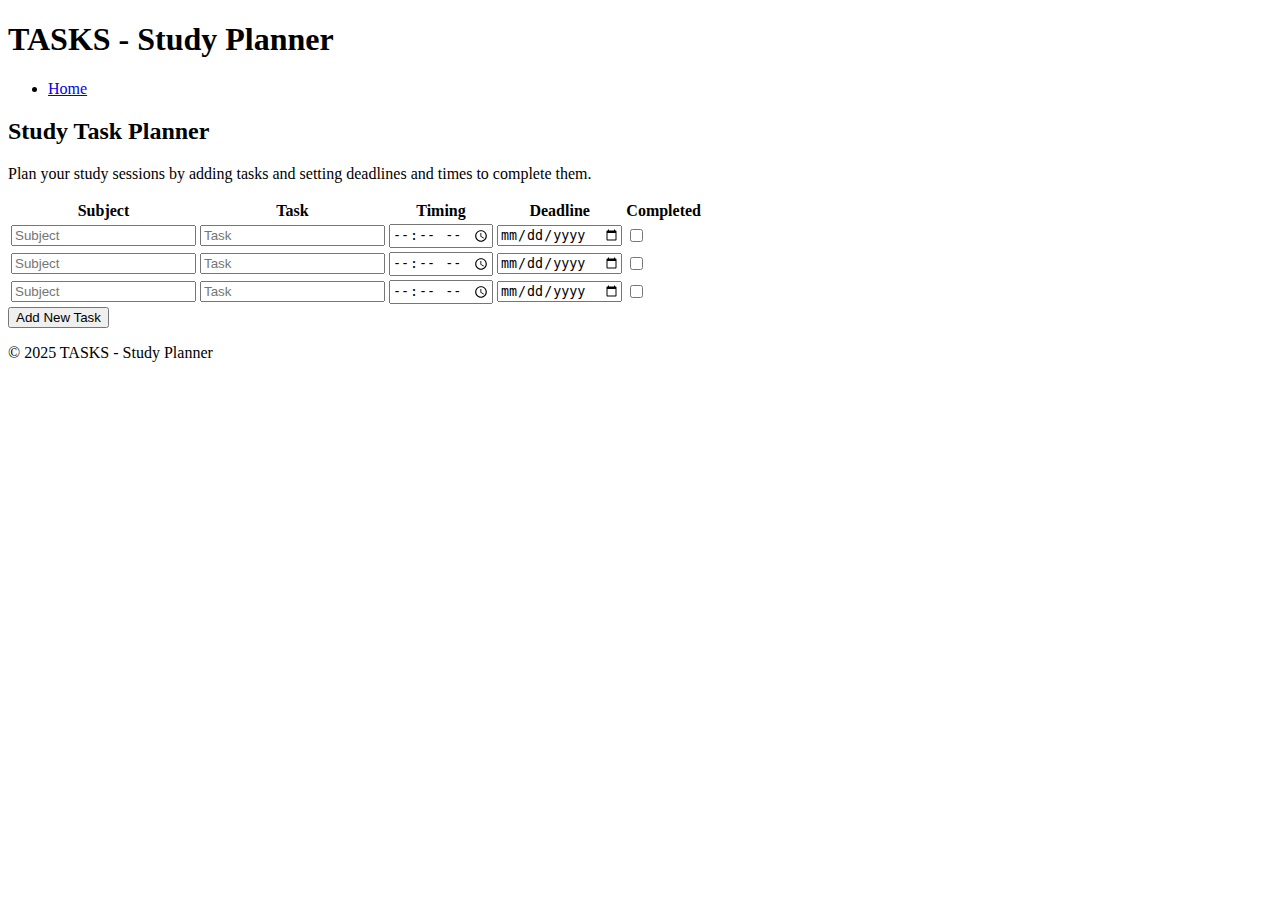
==== task.html @ 7fd5d5cd "made a page" ====
<!DOCTYPE html>
<html lang="en">
<head>
    <meta charset="UTF-8">
    <meta name="viewport" content="width=device-width, initial-scale=1.0">
    <title>TASKS - Study Planner</title>
    <link rel="stylesheet" href="style.css">
</head>
<body>

    <!-- Navbar -->
    <header>
        <div class="navbar">
            <h1>TASKS - Study Planner</h1>
            <nav>
                <ul>
                    <li><a href="index.html">Home</a></li>
                </ul>
            </nav>
        </div>
    </header>

    <!-- Main Section -->
    <main class="main-content">
        <section class="task-table">
            <h2>Study Task Planner</h2>
            <p>Plan your study sessions by adding tasks and setting deadlines and times to complete them.</p>

            <!-- Task Table -->
            <table>
                <thead>
                    <tr>
                        <th>Subject</th>
                        <th>Task</th>
                        <th>Timing</th>
                        <th>Deadline</th>
                        <th>Completed</th>
                    </tr>
                </thead>
                <tbody>
                    <tr>
                        <td><input type="text" placeholder="Subject"></td>
                        <td><input type="text" placeholder="Task"></td>
                        <td><input type="time"></td>
                        <td><input type="date"></td>
                        <td><input type="checkbox"></td>
                    </tr>
                    <tr>
                        <td><input type="text" placeholder="Subject"></td>
                        <td><input type="text" placeholder="Task"></td>
                        <td><input type="time"></td>
                        <td><input type="date"></td>
                        <td><input type="checkbox"></td>
                    </tr>
                    <tr>
                        <td><input type="text" placeholder="Subject"></td>
                        <td><input type="text" placeholder="Task"></td>
                        <td><input type="time"></td>
                        <td><input type="date"></td>
                        <td><input type="checkbox"></td>
                    </tr>
                    <!-- Add more rows as needed -->
                </tbody>
            </table>

            <button onclick="addTask()">Add New Task</button>
        </section>
    </main>

    <!-- Footer -->
    <footer>
        <p>&copy; 2025 TASKS - Study Planner</p>
    </footer>

    <script src="script.js"></script>

</body>
</html>
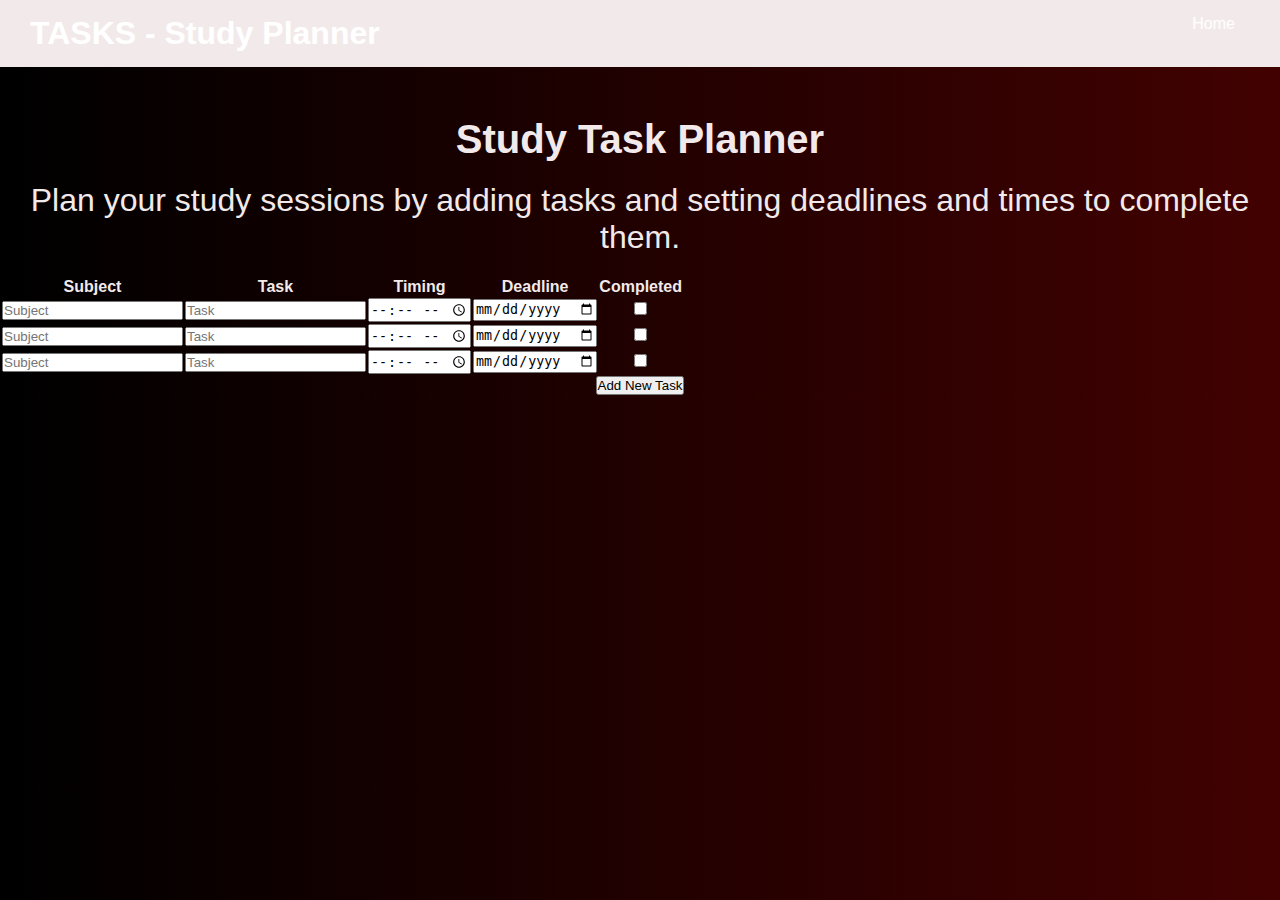
==== commit 765a0e27: "added extra pages" ====
--- a/task.html
+++ b/task.html
@@ -14,7 +14,7 @@
             <h1>TASKS - Study Planner</h1>
             <nav>
                 <ul>
-                    <li><a href="index.html">Home</a></li>
+                    <li><a href="home.html">Home</a></li>
                 </ul>
             </nav>
         </div>
@@ -67,11 +67,7 @@
         </section>
     </main>
 
-    <!-- Footer -->
-    <footer>
-        <p>&copy; 2025 TASKS - Study Planner</p>
-    </footer>
-
+   
     <script src="script.js"></script>
 
 </body>
--- a/style.css
+++ b/style.css
@@ -0,0 +1,207 @@
+/* General Reset */
+* {
+    margin: 0;
+    padding: 0;
+    box-sizing: border-box;
+}
+
+/* Body and Text Styles */
+body {
+    font-family: Arial, sans-serif;
+    background: linear-gradient(to right, #000,#420101)
+}
+
+/* Navbar Styles */
+header .navbar {
+    display: flex;
+    justify-content: space-between;
+    background-color: #f2eaea;
+    padding: 15px 30px;
+}
+
+header .navbar h1 {
+    color: rgb(255, 255, 255);
+}
+
+header .navbar nav ul {
+    list-style-type: none;
+}
+
+header .navbar nav ul li {
+    display: inline;
+    margin: 0 15px;
+}
+
+header .navbar nav ul li a {
+    color: white;
+    text-decoration: none;
+}
+
+/* Main Content */
+.main-content {
+    text-align: center;
+    margin-top: 50px;
+    color: #f2eaea;
+}
+
+.main-content h2 {
+    font-size: 40px;
+    margin-bottom: 20px;
+}
+
+.main-content p {
+    font-size: 32px;
+    margin-bottom: 20px;
+}
+
+/* Buttons Styling */
+.buttons {
+    display: flex;
+    justify-content: center;
+    gap: 20px;
+}
+
+.buttons button {
+    padding: 20px 40px;
+    font-size: 18px;
+    background-color: #e99050;
+    color: white;
+    border: none;
+    border-radius: 5px;
+    cursor: pointer;
+    transition: background-color 0.3s ease;
+}
+
+.buttons button:hover {
+    background-color: #45a049;
+}
+
+/* General Reset */
+* {
+    margin: 0;
+    padding: 0;
+    box-sizing: border-box;
+}
+
+/* Body and Text Styles */
+body {
+    font-family: Arial, sans-serif;
+    background: linear-gradient(to right, #000, #420101);
+    color: #f2eaea;
+}
+
+/* Navbar Styles */
+header .navbar {
+    display: flex;
+    justify-content: space-between;
+    background-color: #f2eaea;
+    padding: 15px 30px;
+}
+
+header .navbar h1 {
+    color: rgb(255, 255, 255);
+}
+
+header .navbar nav ul {
+    list-style-type: none;
+}
+
+header .navbar nav ul li {
+    display: inline;
+    margin: 0 15px;
+}
+
+header .navbar nav ul li a {
+    color: white;
+    text-decoration: none;
+}
+
+/* Main Content */
+.main-content {
+    text-align: center;
+    margin-top: 50px;
+}
+
+.main-content h2 {
+    font-size: 40px;
+    margin-bottom: 20px;
+}
+
+.main-content p {
+    font-size: 32px;
+    margin-bottom: 20px;
+}
+
+/* Buttons Styling */
+.buttons {
+    display: flex;
+    justify-content: center;
+    gap: 20px;
+}
+
+.buttons button {
+    padding: 20px 40px;
+    font-size: 18px;
+    background-color: #e99050;
+    color: white;
+    border: none;
+    border-radius: 5px;
+    cursor: pointer;
+    transition: background-color 0.3s ease;
+}
+
+.buttons button:hover {
+    background-color: #45a049;
+}
+
+/* Progress Page Styles */
+.chart-container {
+    width: 50%; /* Reduced width to make the pie chart smaller */
+    margin: 0 auto;
+    margin-top: 30px;
+}
+
+/* Streak Box */
+.streak-box {
+    margin-top: 40px;
+    padding: 20px;
+    background-color: #f0f0f0;
+    border-radius: 5px;
+    box-shadow: 0 4px 6px rgba(0, 0, 0, 0.1);
+}
+
+.streak-box h3 {
+    font-size: 24px;
+    margin-bottom: 10px;
+}
+
+.streak-box #streak-count {
+    font-size: 30px;
+    font-weight: bold;
+}
+
+/* Message Box */
+.message-box {
+    margin-top: 20px;
+    padding: 20px;
+    background-color: #d1ffd1;
+    border-radius: 5px;
+    display: inline-block;
+}
+
+.message-box p {
+    font-size: 20px;
+    color: #333;
+}
+
+.message-box.toxic {
+    background-color: #ffcccc;
+}
+
+/* Current Streak Heading Styling */
+#streak-heading {
+    color: #e6db0f; /* Change this to any color you prefer */
+    font-size: 24px;
+    font-weight: bold;
+    margin-bottom: 20px;
+}
